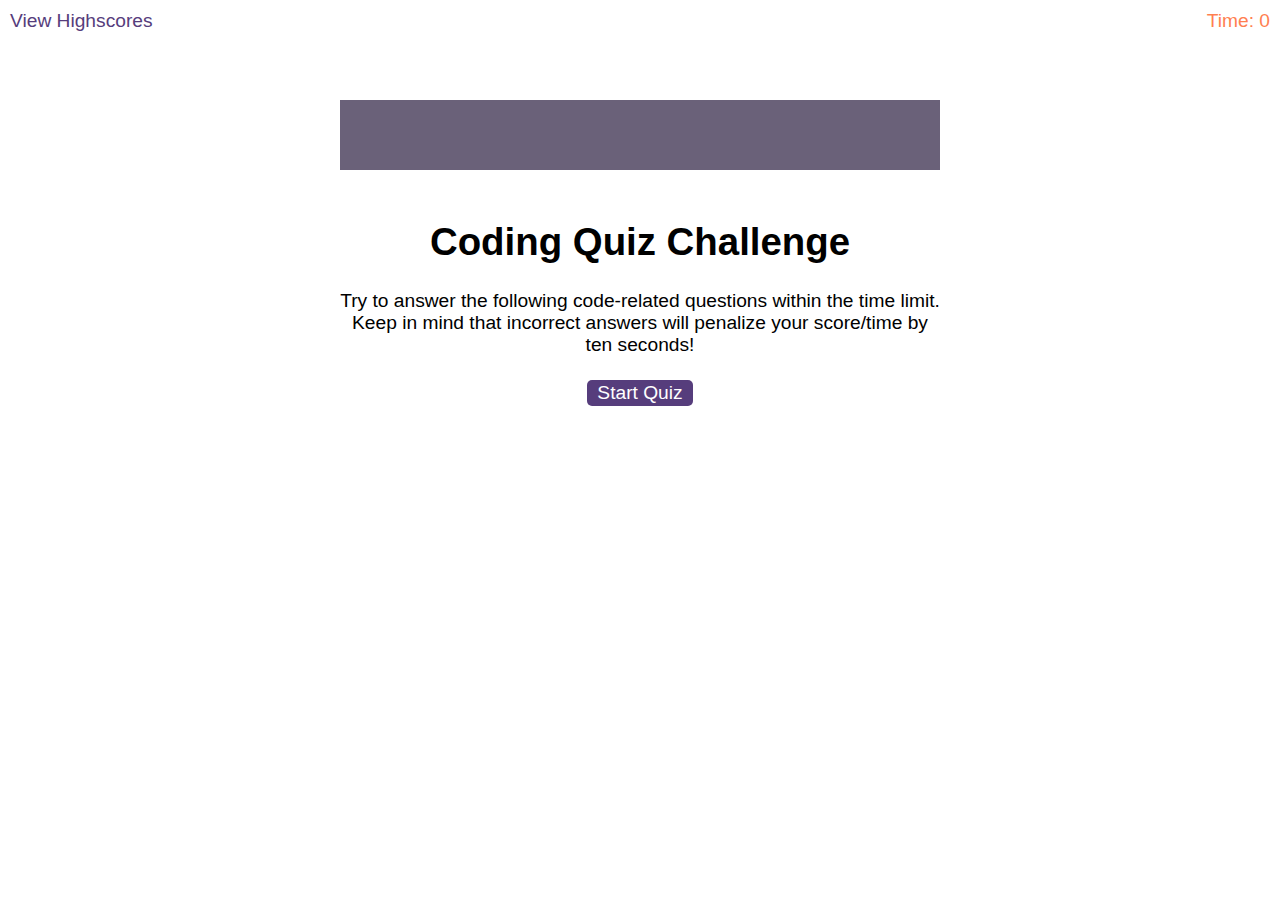
==== starter/index.html @ 4f837af7 "added starter code" ====
<!DOCTYPE html>
<html lang="en-gb">
  <head>
    <meta charset="UTF-8" />
    <meta name="viewport" content="width=device-width, initial-scale=1.0" />
    <meta http-equiv="X-UA-Compatible" content="ie=edge" />
    <title>Coding Quiz</title>

    <link rel="stylesheet" href="./assets/css/styles.css" />
  </head>

  <body>
    <div class="scores"><a href="highscores.html">View Highscores</a></div>

    <div class="timer">Time: <span id="time">0</span></div>

    <div class="wrapper">
      <!-- Display the countdown timer in an element -->
<p id="demo"></p>


      <div id="start-screen" class="start">
        <h1>Coding Quiz Challenge</h1>
        <p>
          Try to answer the following code-related questions within the time
          limit. Keep in mind that incorrect answers will penalize your
          score/time by ten seconds!
        </p>
        <button id="start">Start Quiz</button>
      </div>

      <div id="questions" class="hide">
        <h2 id="question-title"></h2>
        <div id="choices" class="choices"></div>
      </div>

      <div id="end-screen" class="hide">
        <h2>All done!</h2>
        <p>Your final score is <span id="final-score"></span>.</p>
        <p>
          Enter initials: <input type="text" id="initials" max="3" />
          <button id="submit">Submit</button>
        </p>
      </div>

      <div id="feedback" class="feedback hide"></div>
    </div>

    <script src="assets/questions.js"></script>
    <script src="assets/logic.js"></script>
  </body>
</html>
---- starter/assets/css/styles.css ----
body {
  font-family: Arial;
  font-size: 120%;
}

a {
  color: #563d7c;
  text-decoration: none;
  transition: color 0.1s;
}

a:hover {
  color: #8570a5;
}

button {
  display: inline-block;
  margin: 5px;
  cursor: pointer;
  font-size: 100%;
  background-color: #563d7c;
  border-radius: 5px;
  padding: 2px 10px;
  color: white;
  border: 0;
  transition: background-color 0.1s;
}

button:hover {
  background-color: #8570a5;
}

.choices button {
  display: block;
}

#demo {
  display: flex;
  justify-content: center;
  align-items: center;
  color: rgb(46, 131, 205);
  background-color: #6a6179;
  height: 70px;
  font-size: 50px;
}

#demo:hover {
  background-color: rgb(71, 128, 128);
}

input[type="text"] {
  font-size: 100%;
}

ol {
  padding-left: 0px;
  max-height: 400px;
  overflow: auto;
}

li {
  padding: 5px;
  list-style: decimal inside none;
}

li:nth-child(odd) {
  background-color: #f3edfc;
}

.wrapper {
  margin: 100px auto 0 auto;
  max-width: 600px;
}

.hide {
  display: none;
}

.start {
  text-align: center;
}

.scores {
  position: absolute;
  top: 10px;
  left: 10px;
}

.feedback {
  font-style: italic;
  font-size: 120%;
  margin-top: 20px;
  padding-top: 10px;
  color: gray;
  border-top: 2px solid #ccc;
}

.timer {
  position: absolute;
  top: 10px;
  right: 10px;
  color: coral;
}
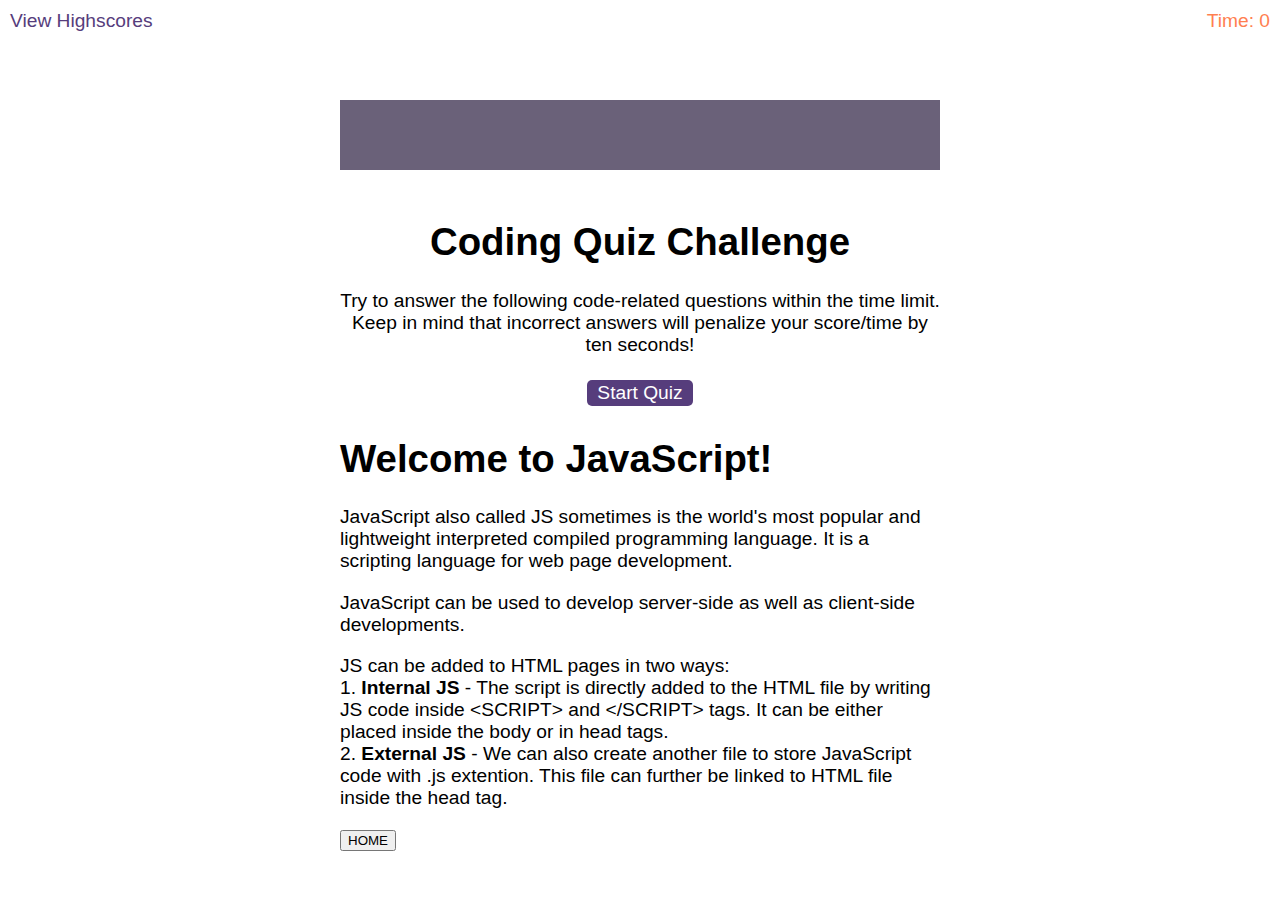
==== commit 1b012c35: "started working on" ====
--- a/starter/index.html
+++ b/starter/index.html
@@ -29,7 +29,7 @@
         <button id="start">Start Quiz</button>
       </div>
 
-      <div id="questions" class="hide">
+      <div id="questions" class="show">
         <h2 id="question-title"></h2>
         <div id="choices" class="choices"></div>
       </div>
@@ -43,10 +43,26 @@
         </p>
       </div>
 
+        <h1>Welcome to JavaScript!</h1>
+        <p>JavaScript also called JS sometimes is the world's most popular and lightweight interpreted compiled programming language. It is a scripting language for web page development.</p>
+        <p>JavaScript can be used to develop server-side as well as client-side developments.</p>
+        <p>JS can be added to HTML pages in two ways:
+          <br>
+          1. <b>Internal JS</b> - The script is directly added to the HTML file by writing JS code inside &lt;SCRIPT&gt; and &lt;/SCRIPT&gt; tags. It can be either placed inside the body or in head tags.
+          <br>
+          2. <b>External JS</b> - We can also create another file to store JavaScript code with .js extention. This file can further be linked to HTML file inside the head tag.
+        </p>
+        <input type="submit" onClick="myFunction()" value="HOME" class="button" />
+        <script>
+          function myFunction() {
+            window.location.href = "highscores.html";
+          }
+        </script>
+
       <div id="feedback" class="feedback hide"></div>
     </div>
-
-    <script src="assets/questions.js"></script>
-    <script src="assets/logic.js"></script>
+    <script src="../starter/script.js"></script>
+    <script src="../assets/logic.js"></script>
+    <script src="../assets/questions.js"></script>
   </body>
 </html>
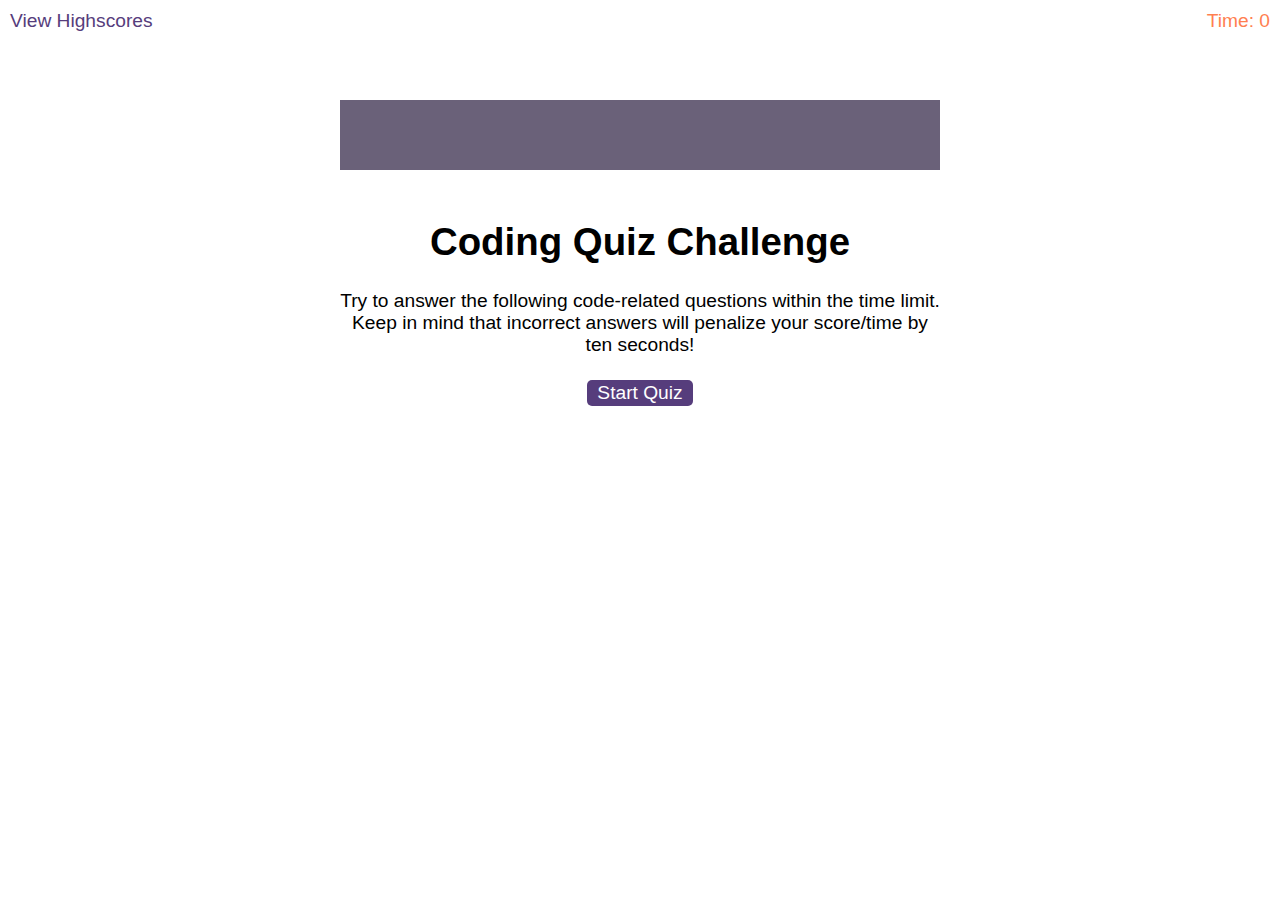
==== commit 67acfea1: "added questions and pseudo code" ====
--- a/starter/index.html
+++ b/starter/index.html
@@ -16,6 +16,8 @@
 
     <div class="wrapper">
       <!-- Display the countdown timer in an element -->
+
+
 <p id="demo"></p>
 
 
@@ -43,21 +45,7 @@
         </p>
       </div>
 
-        <h1>Welcome to JavaScript!</h1>
-        <p>JavaScript also called JS sometimes is the world's most popular and lightweight interpreted compiled programming language. It is a scripting language for web page development.</p>
-        <p>JavaScript can be used to develop server-side as well as client-side developments.</p>
-        <p>JS can be added to HTML pages in two ways:
-          <br>
-          1. <b>Internal JS</b> - The script is directly added to the HTML file by writing JS code inside &lt;SCRIPT&gt; and &lt;/SCRIPT&gt; tags. It can be either placed inside the body or in head tags.
-          <br>
-          2. <b>External JS</b> - We can also create another file to store JavaScript code with .js extention. This file can further be linked to HTML file inside the head tag.
-        </p>
-        <input type="submit" onClick="myFunction()" value="HOME" class="button" />
-        <script>
-          function myFunction() {
-            window.location.href = "highscores.html";
-          }
-        </script>
+     
 
       <div id="feedback" class="feedback hide"></div>
     </div>
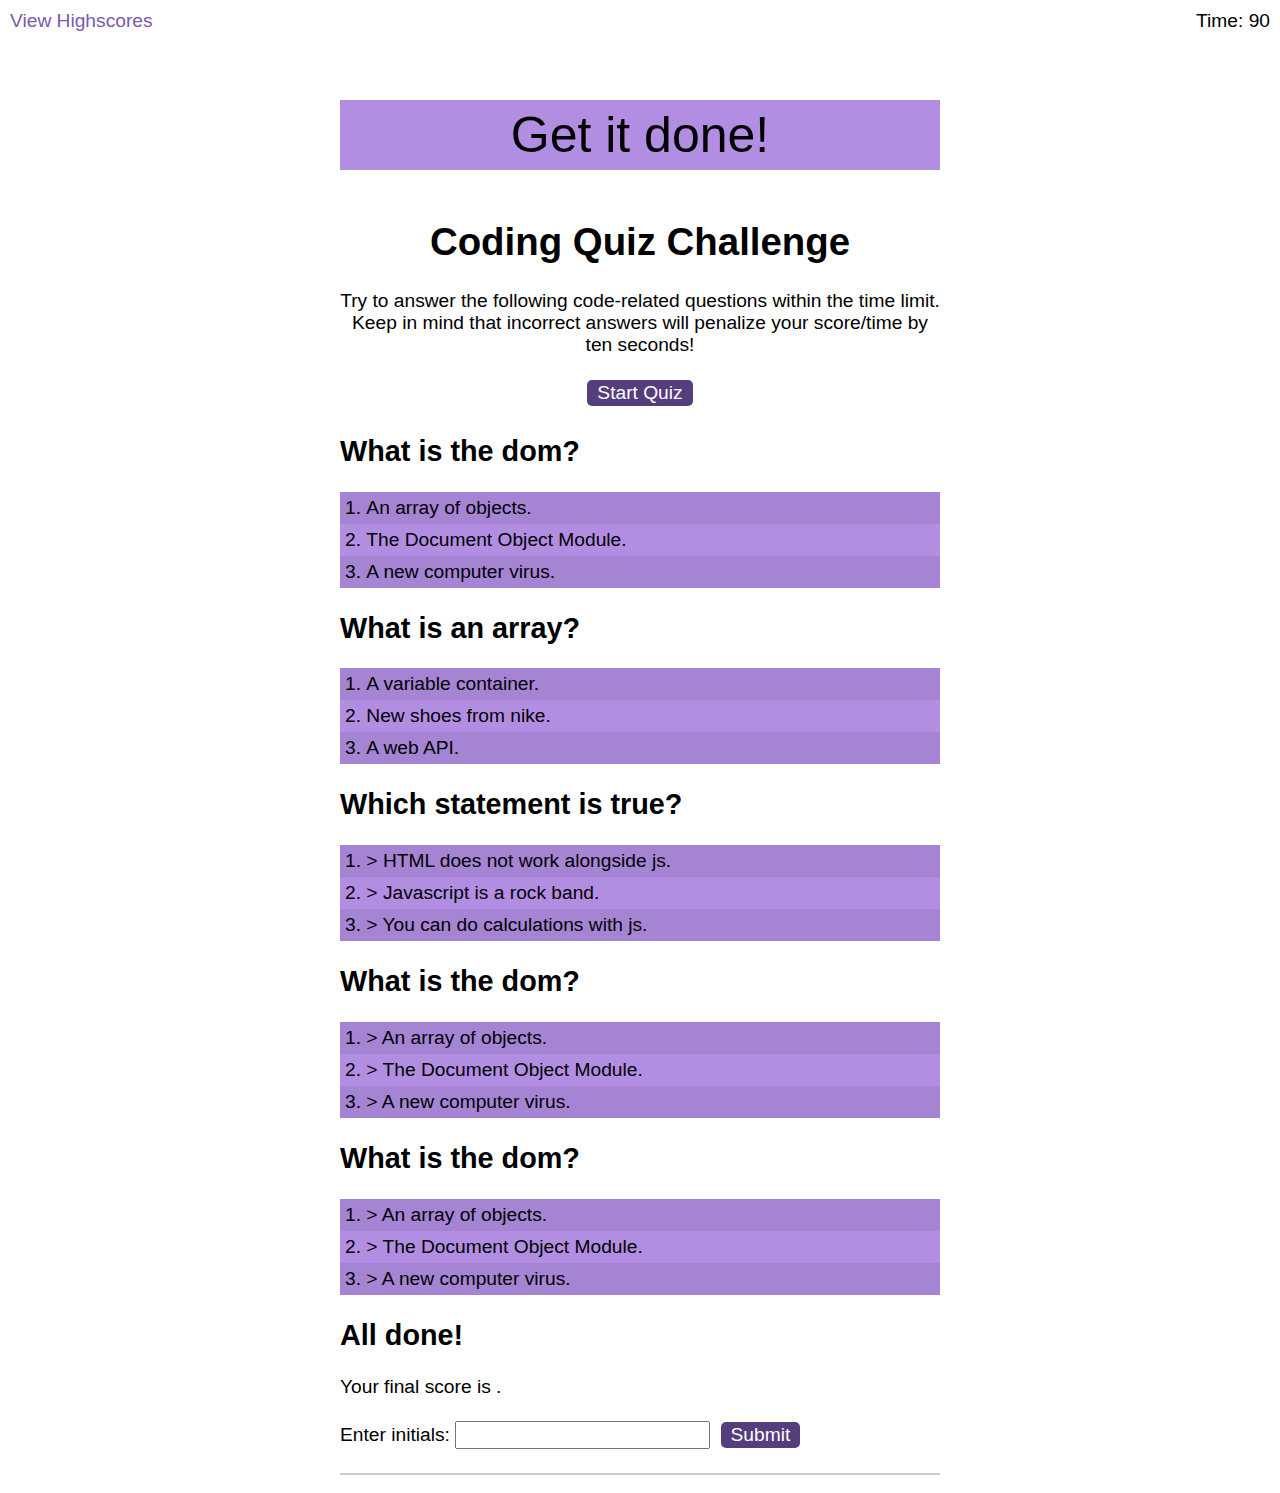
==== commit a5fe77e7: "worked on js" ====
--- a/starter/index.html
+++ b/starter/index.html
@@ -5,52 +5,88 @@
     <meta name="viewport" content="width=device-width, initial-scale=1.0" />
     <meta http-equiv="X-UA-Compatible" content="ie=edge" />
     <title>Coding Quiz</title>
-
-    <link rel="stylesheet" href="./assets/css/styles.css" />
-  </head>
-
-  <body>
+   <link rel="stylesheet" href="./assets/css/styles.css" />
+   </head>
+   <body>
     <div class="scores"><a href="highscores.html">View Highscores</a></div>
-
-    <div class="timer">Time: <span id="time">0</span></div>
-
+    <div class="timer">Time: <span id="time">90</span></div>
     <div class="wrapper">
       <!-- Display the countdown timer in an element -->
 
+    <p id="demo">Get it done!</p>
 
-<p id="demo"></p>
-
-
-      <div id="start-screen" class="start">
+    <div id="start-screen" class="start">
         <h1>Coding Quiz Challenge</h1>
         <p>
           Try to answer the following code-related questions within the time
           limit. Keep in mind that incorrect answers will penalize your
           score/time by ten seconds!
         </p>
-        <button id="start">Start Quiz</button>
+        <button onclick="startQuiz()" onclick="clearInterval">Start Quiz</button>
+       </div>
+      
+    <div id="questions-1" class="hide">
+       <h2 id="question-title" class=question1>What is the dom?</h2>
+        <div id="choices" class="choices"></div>
+        <li class="wrong" > An array of objects.
+          <li class="right"   > The Document Object Module.
+          <li class="wrong"  > A new computer virus. 
+          </li>
       </div>
+      
+      <div id="questions" class="hide">
+        <h2 id="question-title" class=question1>What is an array?</h2>
+         <div id="choices"  class="choices"></div>
+         <li>   A variable container.
+           <li> New shoes from nike.
+           <li> A web API. 
+           </li>
+       </div>
 
-      <div id="questions" class="show">
-        <h2 id="question-title"></h2>
-        <div id="choices" class="choices"></div>
-      </div>
+
+      <div id="questions" class="hide">
+        <h2 id="question-title" class=question1>Which statement is true?</h2>
+         <div id="choices" class="choices"></div>
+         <li>  > HTML does not work alongside js.
+           <li>  > Javascript is a rock band.
+           <li>  > You can do calculations with js.
+           </li>
+       </div>
+       
+       <div id="questions" class="hide">
+        <h2 id="question-title">What is the dom?</h2>
+         <div id="choices" class="choices"></div>
+         <li>  > An array of objects.
+           <li>  > The Document Object Module.
+           <li>  > A new computer virus. 
+           </li>
+       </div>
+ 
+       <div id="questions" class="hide">
+        <h2 id="question-title">What is the dom?</h2>
+         <div id="choices" class="choices"></div>
+         <li>  > An array of objects.
+           <li>  > The Document Object Module.
+           <li>  > A new computer virus. 
+           </li>
+       </div>
+      
 
       <div id="end-screen" class="hide">
         <h2>All done!</h2>
         <p>Your final score is <span id="final-score"></span>.</p>
         <p>
           Enter initials: <input type="text" id="initials" max="3" />
-          <button id="submit">Submit</button>
+          <button id="submit"type="button" onclick="userInputValue();">Submit</button>
         </p>
       </div>
 
-     
-
       <div id="feedback" class="feedback hide"></div>
     </div>
+
+    <script src="../assets/questions.js"></script>
     <script src="../starter/script.js"></script>
     <script src="../assets/logic.js"></script>
-    <script src="../assets/questions.js"></script>
+    
   </body>
 </html>
--- a/starter/assets/css/styles.css
+++ b/starter/assets/css/styles.css
@@ -4,13 +4,15 @@
 }
 
 a {
-  color: #563d7c;
+  color: #7c58b3;
   text-decoration: none;
   transition: color 0.1s;
 }
-
+.democlass {
+  color: red;
+}
 a:hover {
-  color: #8570a5;
+  color: #bea3e6;
 }
 
 button {
@@ -31,21 +33,21 @@
 }
 
 .choices button {
-  display: block;
+  display: show;
 }
 
 #demo {
   display: flex;
   justify-content: center;
   align-items: center;
-  color: rgb(46, 131, 205);
-  background-color: #6a6179;
+  color: rgb(0, 0, 0);
+  background-color: #b28ee3;
   height: 70px;
   font-size: 50px;
 }
 
 #demo:hover {
-  background-color: rgb(71, 128, 128);
+  background-color: #9562dd;
 }
 
 input[type="text"] {
@@ -56,15 +58,23 @@
   padding-left: 0px;
   max-height: 400px;
   overflow: auto;
+  background-color: rgb(0, 0, 0);
 }
 
 li {
   padding: 5px;
   list-style: decimal inside none;
+  background-color: #b28ee3;
 }
 
+li:hover {
+  background-color: #dec4ff;
+}
 li:nth-child(odd) {
-  background-color: #f3edfc;
+  background-color: #a684d4;
+}
+li:nth-child(odd):hover {
+  background-color: #dec4ff;
 }
 
 .wrapper {
@@ -72,9 +82,11 @@
   max-width: 600px;
 }
 
+
 .hide {
-  display: none;
+  display: show;
 }
+
 
 .start {
   text-align: center;
@@ -99,5 +111,5 @@
   position: absolute;
   top: 10px;
   right: 10px;
-  color: coral;
+  color: rgb(0, 0, 0);
 }
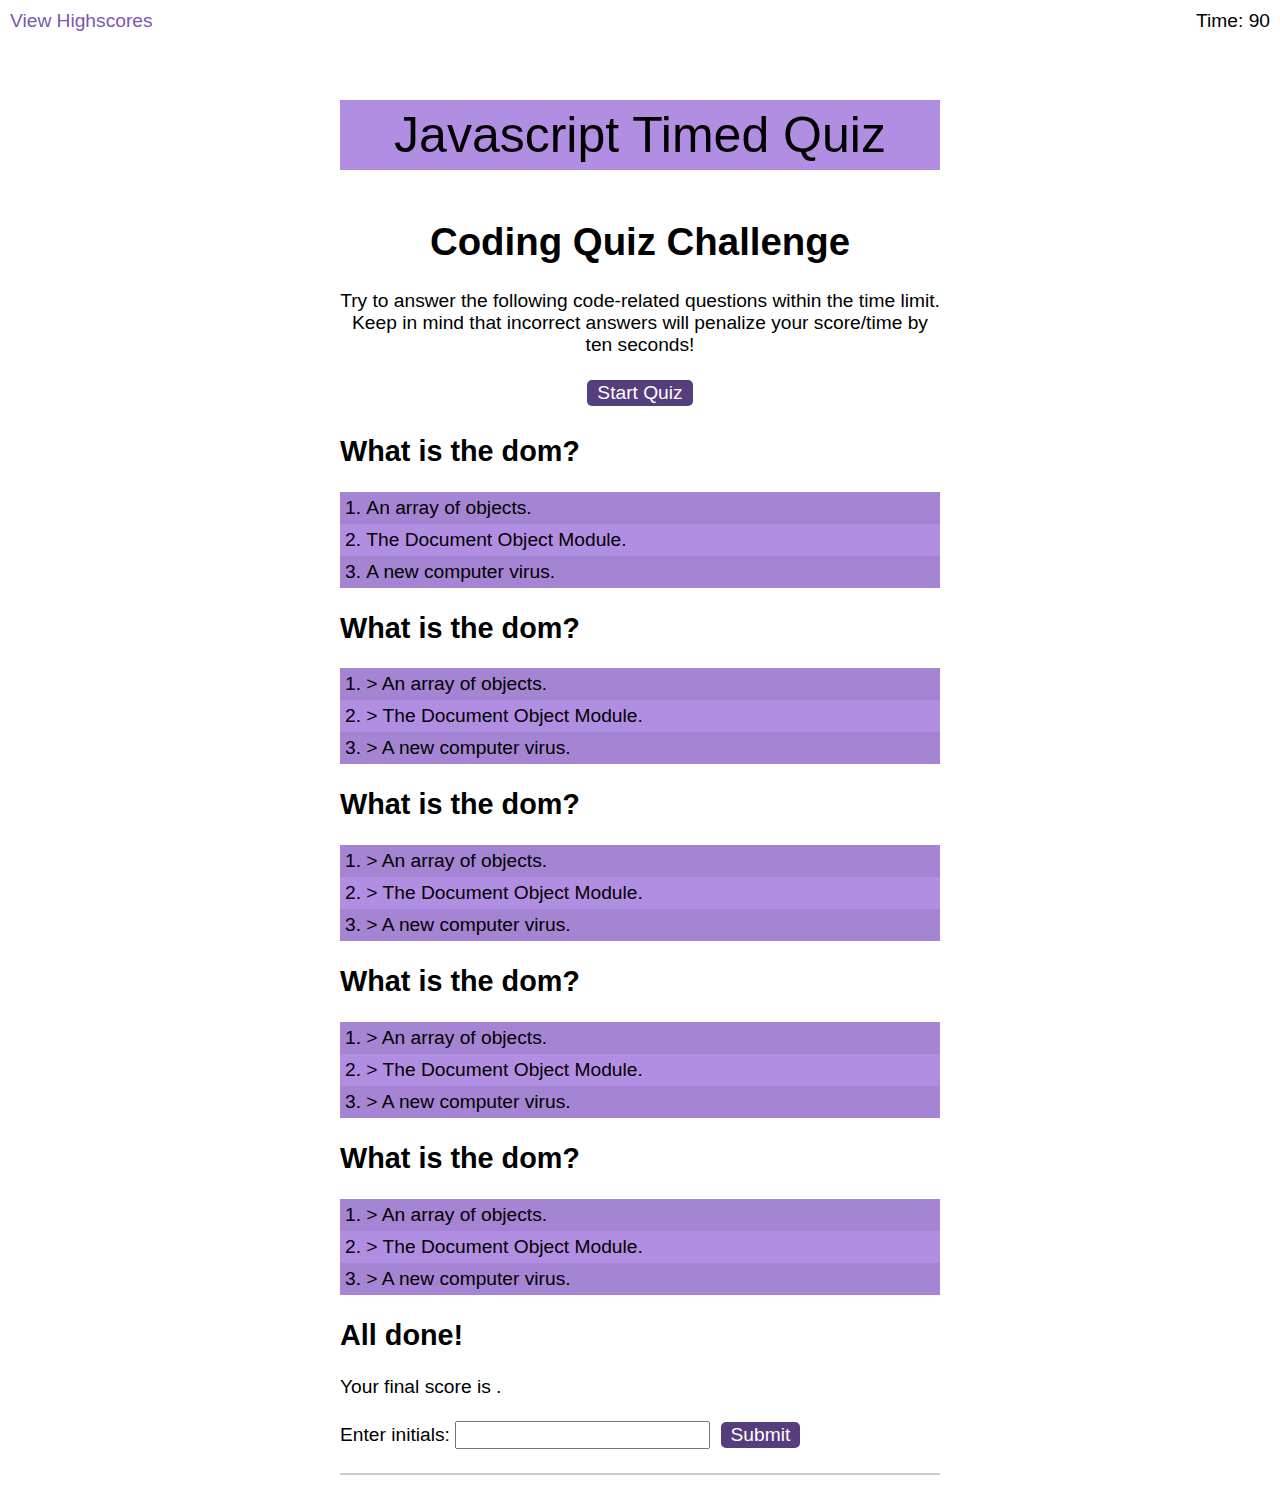
==== commit 7bd38bfa: "modified directory and added to js" ====
--- a/starter/index.html
+++ b/starter/index.html
@@ -13,7 +13,10 @@
     <div class="wrapper">
       <!-- Display the countdown timer in an element -->
 
-    <p id="demo">Get it done!</p>
+    <p id="demo">Javascript Timed Quiz</p>
+   
+ 
+  
 
     <div id="start-screen" class="start">
         <h1>Coding Quiz Challenge</h1>
@@ -25,31 +28,31 @@
         <button onclick="startQuiz()" onclick="clearInterval">Start Quiz</button>
        </div>
       
-    <div id="questions-1" class="hide">
+    <div id="questions" class="hide">
        <h2 id="question-title" class=question1>What is the dom?</h2>
-        <div id="choices" class="choices"></div>
-        <li class="wrong" > An array of objects.
-          <li class="right"   > The Document Object Module.
-          <li class="wrong"  > A new computer virus. 
+        <div id="choices"  class="choices"></div>
+        <li> <span> An array of objects.
+          <li> <span> The Document Object Module.
+          <li> <span> A new computer virus. 
           </li>
       </div>
       
       <div id="questions" class="hide">
-        <h2 id="question-title" class=question1>What is an array?</h2>
+        <h2 id="question-title" class=question1>What is the dom?</h2>
          <div id="choices"  class="choices"></div>
-         <li>   A variable container.
-           <li> New shoes from nike.
-           <li> A web API. 
+         <li>  > An array of objects.
+           <li>  > The Document Object Module.
+           <li>  > A new computer virus. 
            </li>
        </div>
 
 
       <div id="questions" class="hide">
-        <h2 id="question-title" class=question1>Which statement is true?</h2>
-         <div id="choices" class="choices"></div>
-         <li>  > HTML does not work alongside js.
-           <li>  > Javascript is a rock band.
-           <li>  > You can do calculations with js.
+        <h2 id="question-title" class=question1>What is the dom?</h2>
+         <div id="choices"  class="choices"></div>
+         <li>  > An array of objects.
+           <li>  > The Document Object Module.
+           <li>  > A new computer virus. 
            </li>
        </div>
        
@@ -77,16 +80,16 @@
         <p>Your final score is <span id="final-score"></span>.</p>
         <p>
           Enter initials: <input type="text" id="initials" max="3" />
-          <button id="submit"type="button" onclick="userInputValue();">Submit</button>
+          <button id="submit">Submit</button>
         </p>
       </div>
 
       <div id="feedback" class="feedback hide"></div>
     </div>
 
-    <script src="../assets/questions.js"></script>
-    <script src="../starter/script.js"></script>
-    <script src="../assets/logic.js"></script>
+    <script src="./assets/js/script.js"></script>
+    <script src="./assets/js/questions.js"></script>
+    <script src="./assets/js/logic.js"></script>
     
   </body>
 </html>
--- a/starter/assets/css/styles.css
+++ b/starter/assets/css/styles.css
@@ -44,6 +44,7 @@
   background-color: #b28ee3;
   height: 70px;
   font-size: 50px;
+  font-family:Arial;
 }
 
 #demo:hover {
@@ -65,6 +66,7 @@
   padding: 5px;
   list-style: decimal inside none;
   background-color: #b28ee3;
+  cursor: pointer;
 }
 
 li:hover {
@@ -80,18 +82,26 @@
 .wrapper {
   margin: 100px auto 0 auto;
   max-width: 600px;
+
 }
 
+#questions{
+  display: show;
+}
 
 .hide {
   display: show;
+
 }
 
+#end-screen {
+  display: show;
+
+}
 
 .start {
   text-align: center;
 }
-
 .scores {
   position: absolute;
   top: 10px;
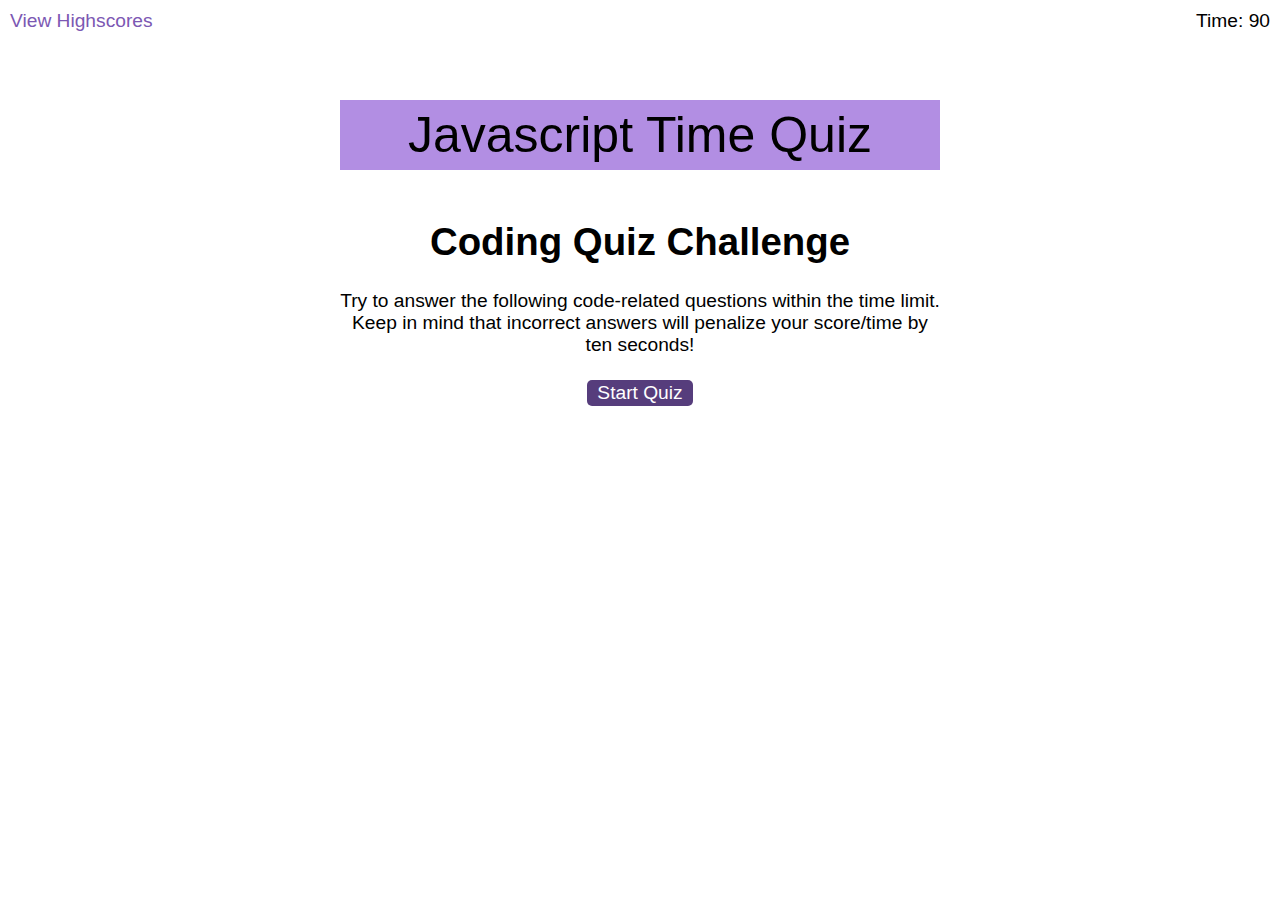
==== commit 06ed4e21: "fixed start screen questions container and timer" ====
--- a/starter/index.html
+++ b/starter/index.html
@@ -13,11 +13,8 @@
     <div class="wrapper">
       <!-- Display the countdown timer in an element -->
 
-    <p id="demo">Javascript Timed Quiz</p>
+    <p id="demo">Javascript Time Quiz</p>
    
- 
-  
-
     <div id="start-screen" class="start">
         <h1>Coding Quiz Challenge</h1>
         <p>
@@ -25,53 +22,38 @@
           limit. Keep in mind that incorrect answers will penalize your
           score/time by ten seconds!
         </p>
-        <button onclick="startQuiz()" onclick="clearInterval">Start Quiz</button>
+        <button id="btn"onclick="startQuiz()" >Start Quiz</button>
        </div>
       
     <div id="questions" class="hide">
-       <h2 id="question-title" class=question1>What is the dom?</h2>
+       <h2 id="question-title">Test</h2>
         <div id="choices"  class="choices"></div>
-        <li> <span> An array of objects.
-          <li> <span> The Document Object Module.
-          <li> <span> A new computer virus. 
-          </li>
+        
       </div>
       
       <div id="questions" class="hide">
-        <h2 id="question-title" class=question1>What is the dom?</h2>
+        <h2 id="question-title" ></h2>
          <div id="choices"  class="choices"></div>
-         <li>  > An array of objects.
-           <li>  > The Document Object Module.
-           <li>  > A new computer virus. 
-           </li>
+        
        </div>
 
 
       <div id="questions" class="hide">
-        <h2 id="question-title" class=question1>What is the dom?</h2>
+        <h2 id="question-title" ></h2>
          <div id="choices"  class="choices"></div>
-         <li>  > An array of objects.
-           <li>  > The Document Object Module.
-           <li>  > A new computer virus. 
-           </li>
+     
        </div>
        
        <div id="questions" class="hide">
-        <h2 id="question-title">What is the dom?</h2>
+        <h2 id="question-title"></h2>
          <div id="choices" class="choices"></div>
-         <li>  > An array of objects.
-           <li>  > The Document Object Module.
-           <li>  > A new computer virus. 
-           </li>
+       
        </div>
  
        <div id="questions" class="hide">
-        <h2 id="question-title">What is the dom?</h2>
+        <h2 id="question-title"></h2>
          <div id="choices" class="choices"></div>
-         <li>  > An array of objects.
-           <li>  > The Document Object Module.
-           <li>  > A new computer virus. 
-           </li>
+       
        </div>
       
 
@@ -79,8 +61,8 @@
         <h2>All done!</h2>
         <p>Your final score is <span id="final-score"></span>.</p>
         <p>
-          Enter initials: <input type="text" id="initials" max="3" />
-          <button id="submit">Submit</button>
+          Enter initials: <input type="text" id="userInput" max="3" />
+          <button onclick="returnText()" id="submit">Submit</button>
         </p>
       </div>
 
--- a/starter/assets/css/styles.css
+++ b/starter/assets/css/styles.css
@@ -84,18 +84,8 @@
   max-width: 600px;
 
 }
-
-#questions{
-  display: show;
-}
-
 .hide {
-  display: show;
-
-}
-
-#end-screen {
-  display: show;
+  display: none;
 
 }
 
